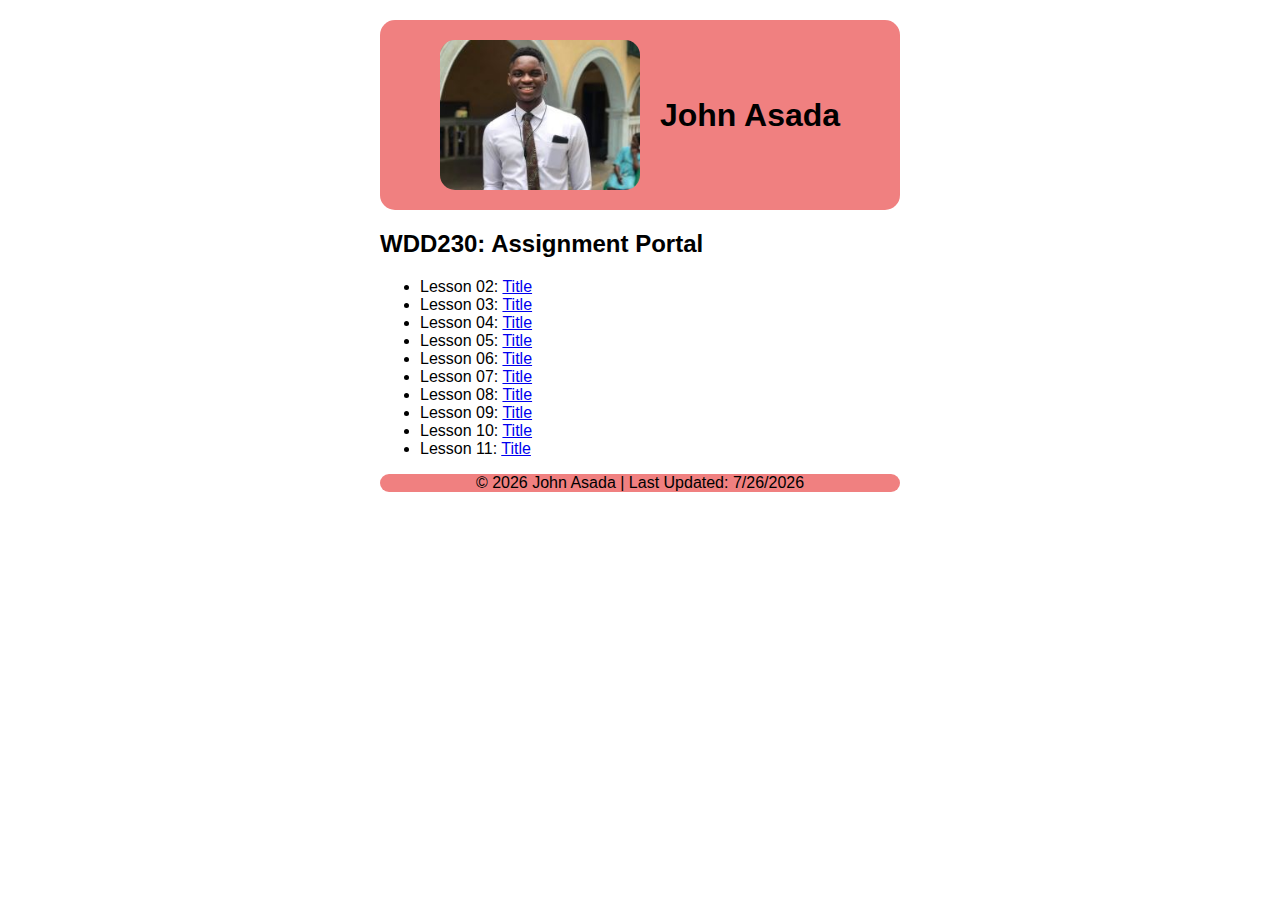
==== index.html @ b594fa11 "Add files via upload" ====
<!DOCTYPE html>
<html lang="en">
<head>
  <meta charset="UTF-8">
  <meta http-equiv="X-UA-Compatible" content="IE=edge">
  <meta name="viewport" content="width=device-width, initial-scale=1.0">
  <title>John Asada: wdd230 Portal</title> 
  <meta name="discription" content="Assignment portal for Ryan Manthey in WDD 230: Web Frontend Development at Brigham Young University - Idaho">
  <link rel="stylesheet" href="styles/style2s.css">
</head>
<body>
  <header>
    <img src="image/photo of John.jpg" alt="My profile picture">
    <h1> John Asada </h1>
  </header>
  <main>
    <h2>
      WDD230: Assignment Portal
    </h2>
    <ul>
      <li>Lesson 02: <a href="#"> Title </a></li>
      <li>Lesson 03: <a href="#"> Title </a></li>
      <li>Lesson 04: <a href="#"> Title </a></li>
      <li>Lesson 05: <a href="#"> Title </a></li>
      <li>Lesson 06: <a href="#"> Title </a></li>
      <li>Lesson 07: <a href="#"> Title </a></li>
      <li>Lesson 08: <a href="#"> Title </a></li>
      <li>Lesson 09: <a href="#"> Title </a></li>
      <li>Lesson 10: <a href="#"> Title </a></li>
      <li>Lesson 11: <a href="#"> Title </a></li>
    </ul>
  </main>
  <footer>
    <p>
      &copy; <span id="date1"></span> John Asada | Last Updated: <span id="date2"></span>
    </p>
  </footer>
  <script src="scripts/date.js"></script>
</body>
</html>
---- styles/style2s.css ----
:root {
    --myfont:Verdana, Arial, Tahoma;
}


body {
    font-family: var(--myfont);
    max-width: 520px;
    margin: 1.25rem auto;
}
header {
    display: flex;
    text-align: center;
    justify-content: center;
    align-items: center;
    background-color:lightcoral;
    border-radius: 15px;
    padding: 20px;
    
 }

 header img {
    max-width: 200px;
    border-radius: 15px;
    box-shadow: 20px;
 }

 h1 {
    padding-left: 20px;
 }

 footer {
    text-align: center;
    background-color:lightcoral;
    border-radius: 15px;
 }
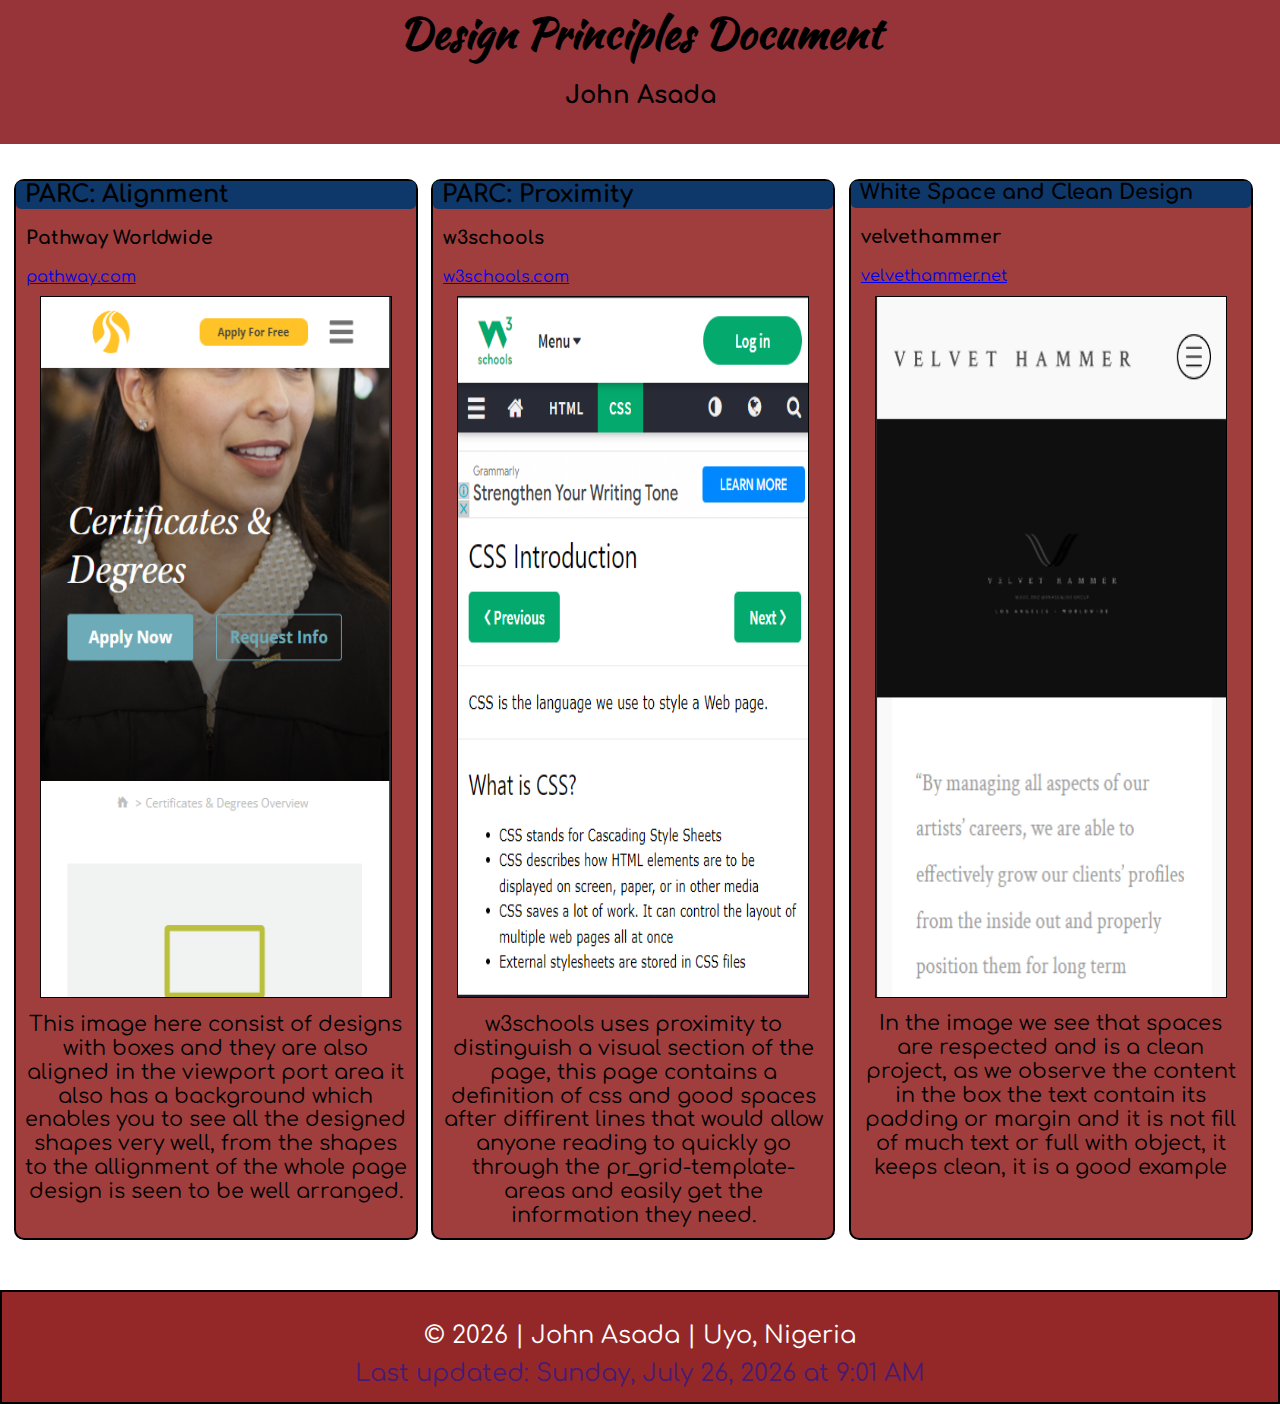
==== commit 90251dac: "Add files via upload" ====
--- a/index.html
+++ b/index.html
@@ -1,42 +1,114 @@
 <!DOCTYPE html>
 <html lang="en">
-<head>
-  <meta charset="UTF-8">
-  <meta http-equiv="X-UA-Compatible" content="IE=edge">
-  <meta name="viewport" content="width=device-width, initial-scale=1.0">
-  <title>John Asada: wdd230 Portal</title> 
-  <meta name="discription" content="Assignment portal for Ryan Manthey in WDD 230: Web Frontend Development at Brigham Young University - Idaho">
-  <link rel="stylesheet" href="styles/style2s.css">
-</head>
-<body>
-  <header>
-    <img src="image/photo of John.jpg" alt="My profile picture">
-    <h1> John Asada </h1>
-  </header>
-  <main>
-    <h2>
-      WDD230: Assignment Portal
-    </h2>
-    <ul>
-      <li>Lesson 02: <a href="#"> Title </a></li>
-      <li>Lesson 03: <a href="#"> Title </a></li>
-      <li>Lesson 04: <a href="#"> Title </a></li>
-      <li>Lesson 05: <a href="#"> Title </a></li>
-      <li>Lesson 06: <a href="#"> Title </a></li>
-      <li>Lesson 07: <a href="#"> Title </a></li>
-      <li>Lesson 08: <a href="#"> Title </a></li>
-      <li>Lesson 09: <a href="#"> Title </a></li>
-      <li>Lesson 10: <a href="#"> Title </a></li>
-      <li>Lesson 11: <a href="#"> Title </a></li>
-    </ul>
-  </main>
-  <footer>
-    <p>
-      &copy; <span id="date1"></span> John Asada | Last Updated: <span id="date2"></span>
-    </p>
-  </footer>
-  <script src="scripts/date.js"></script>
-</body>
+  <head>
+    <meta charset="UTF-8" />
+    <meta http-equiv="X-UA-Compatible" content="IE=edge" />
+    <meta name="viewport" content="width=device-width, initial-scale=1.0" />
+    <meta name="author" content="John Asada" />
+    <meta
+      name="description"
+      content="Week 2: Design Principles Document - WDD 230"
+    />
+    <link rel="stylesheet" href="styles/normalize.css" />
+    <link rel="stylesheet" href="styles/large.css" />
+    <link rel="stylesheet" href="styles/medium.css" />
+    <link rel="stylesheet" href="styles/small.css" />
+    <title>Design Principles Document</title>
+  </head>
+  <body>
+    <header>
+      <div class="head_container">
+        <h1>Design Principles Document</h1>
+        <h3>John Asada</h3>
+      </div>
+    </header>
+    <main>
+      <div class="container_one container">
+        <h2>PARC: Alignment</h2>
+        <div>
+          <h3>Pathway Worldwide</h3>
+
+          <a
+            class="pathway_link link"
+            target="_blank"
+            href="https://www.byupathway.org/degrees"
+            >pathway.com</a
+          >
+        </div>
+        <a
+          class="img_container"
+          target="_blank"
+          href="https://www.byupathway.org/degrees"
+        >
+          <img src="images/byu pathway.png" alt="pathway image" />
+        </a>
+        <p>
+          This image here consist of designs with boxes and 
+          they are also aligned in the viewport port area it also has 
+          a background which enables you to see all the designed shapes very well,
+          from the shapes to the allignment of the whole page design is seen to be well arranged. 
+        </p>
+      </div>
+      <div class="container_two container">
+        <h2>PARC: Proximity</h2>
+        <div>
+          <h3>w3schools</h3>
+          <a
+            class="w3schools_link link"
+            target="_blank"
+            href="https://www.w3schools.com/css/css_intro.asp"
+            >w3schools.com</a
+          >
+        </div>
+        <a
+          class="img_container"
+          target="_blank"
+          href="https://www.w3schools.com/css/css_intro.asp"
+        >
+          <img src="images/w3schools.png" alt="w3schools image" />
+        </a>
+        <p>
+            w3schools uses proximity to distinguish a visual section of the page,
+            this page contains a definition of css and good spaces after diffirent lines 
+            that would allow anyone reading to quickly go through the  pr_grid-template-areas
+            and easily get the information they need.
+          
+        </p>
+      </div>
+      <div class="container_three container">
+        <h2>White Space and Clean Design</h2>
+        <div>
+          <h3>velvethammer</h3>
+          <a
+            class="link_website link"
+            target="_blank"
+            href="https://velvethammer.net"
+            >velvethammer.net</a
+          >
+        </div>
+        <a
+          class="img_container"
+          target="_blank"
+          href="https://velvethammer.net"
+        >
+          <img src="images/velvet hammer.png" alt="Velvet Hammer image" />
+        </a>
+        <p>
+          In the image we see that spaces are respected and is a clean project,
+          as we observe the content in the box the text contain its padding or
+          margin and it is not fill of much text or full with object, it keeps
+          clean, it is a good example
+        </p>
+      </div>
+    </main>
+    <footer>
+      <div class="container_footer">
+        <p id="info">
+          &copy; <span id="date2"></span> | John Asada | Uyo, Nigeria
+        </p>
+        <p>Last updated: <span id="date1"></span></p>
+      </div>
+    </footer>
+    <script src="scripts/main.js"></script>
+  </body>
 </html>
-
-
--- a/styles/large.css
+++ b/styles/large.css
@@ -0,0 +1,113 @@
+@import url("https://fonts.googleapis.com/css2?family=Comfortaa&family=Kaushan+Script&display=swap");
+
+body {
+  font-family: "Comfortaa", sans-serif, Helvetica;
+}
+
+h1 {
+  margin: 0;
+  font-family: "Kaushan Script", sans-serif, Helvetica;
+}
+
+/* header  */
+.head_container {
+  background-color: rgb(150, 52, 57);
+  text-align: center;
+  padding: 10px 0;
+  font-size: 1.3em;
+}
+
+/* main */
+img {
+  width: 350px;
+  height: 700px;
+  border: 1px solid black;
+}
+
+main {
+  display: grid;
+  grid-template-columns: repeat(17, 1fr);
+  text-align: center;
+  margin-top: 35px;
+}
+
+h2 {
+  margin: 0;
+}
+
+main p {
+  margin: 10px 9px;
+  font-size: 1.3em;
+}
+
+.container_one,
+.container_two,
+.container_three {
+  border-radius: 10px;
+  border: 2px solid black;
+  width: 400px;
+  background-color: rgb(160, 62, 62);
+}
+
+.container_one {
+  grid-column: 2/6;
+}
+
+.container_two {
+  grid-column: 7/11;
+}
+
+.container_three {
+  grid-column: 12/16;
+}
+
+.container div {
+  text-align: left;
+  margin-left: 10px;
+}
+
+.container h2 {
+  border-radius: 5px;
+  background-color: rgb(14, 55, 106);
+  text-align: left;
+  padding-left: 9px;
+}
+
+.container_three h2 {
+  font-size: 1.3em;
+  height: 27px;
+}
+
+.link {
+  text-align: left;
+  display: block;
+  margin-bottom: 10px;
+}
+
+/*footer*/
+p a {
+  text-decoration: underline;
+}
+
+.container_footer {
+  margin-top: 50px;
+  height: 70px;
+  border: 2px solid black;
+  background-color: rgb(148, 40, 40);
+  padding: 20px 30px;
+  font-size: 1.5em;
+  text-align: center;
+}
+
+.container_footer p {
+  margin: 10px auto;
+  text-align: center;
+}
+
+.container_footer p:nth-of-type(1) {
+  color: white;
+}
+
+.container_footer p:nth-of-type(2) {
+  color: rgb(71, 27, 116);
+}
--- a/styles/small.css
+++ b/styles/small.css
@@ -0,0 +1,33 @@
+@media only screen and (max-width: 35em) {
+    .container {
+      width: 100%;
+    }
+  
+    .container img {
+      width: 95%;
+    }
+  
+    .container_one {
+      grid-column: 2/17;
+    }
+  
+    .container_two {
+      grid-column: 2/17;
+      margin-top: 30px;
+    }
+  
+    .container_three {
+      grid-column: 2/17;
+      margin-top: 30px;
+      width: 100%;
+    }
+    .container_three img {
+      width: 98%;
+      height: 1500px;
+    }
+  
+    .container_footer {
+      height: 150px;
+    }
+  }
+  